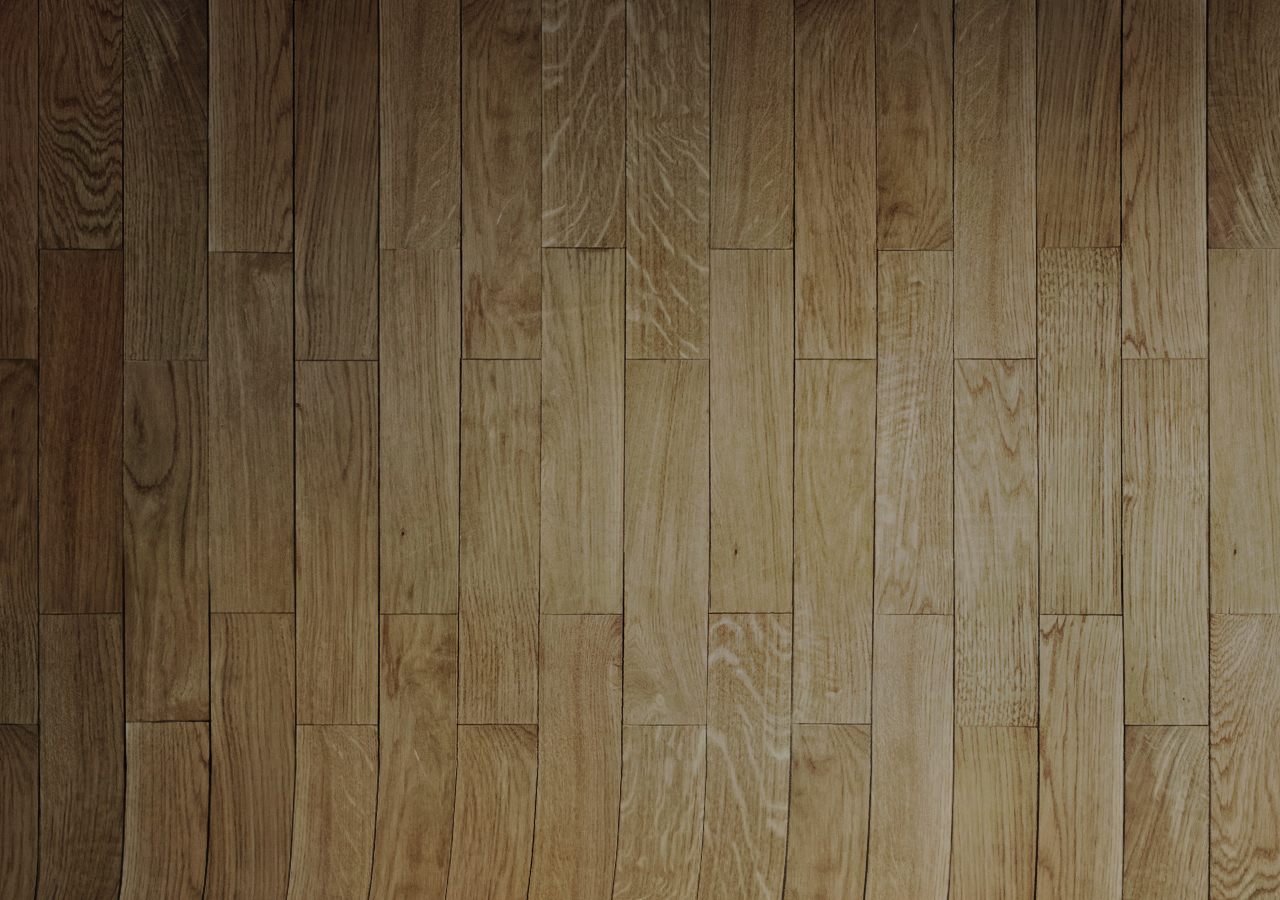
==== index.html @ 6ab4292b "social-project" ====
<!DOCTYPE html>
<html lang="en">
<head>
    <meta charset="UTF-8">
    <meta name="viewport" content="width=device-width, initial-scale=1.0">
    <title>Social</title>
    <link rel="shortcut icon" href="Logo-André-ICO.jpg" type="image/x-icon">
    <style>
        body{
            background-image: url(imagens/fundo-madeira.jpg);
        }
    </style>
</head>
<body>
    
</body>
</html>
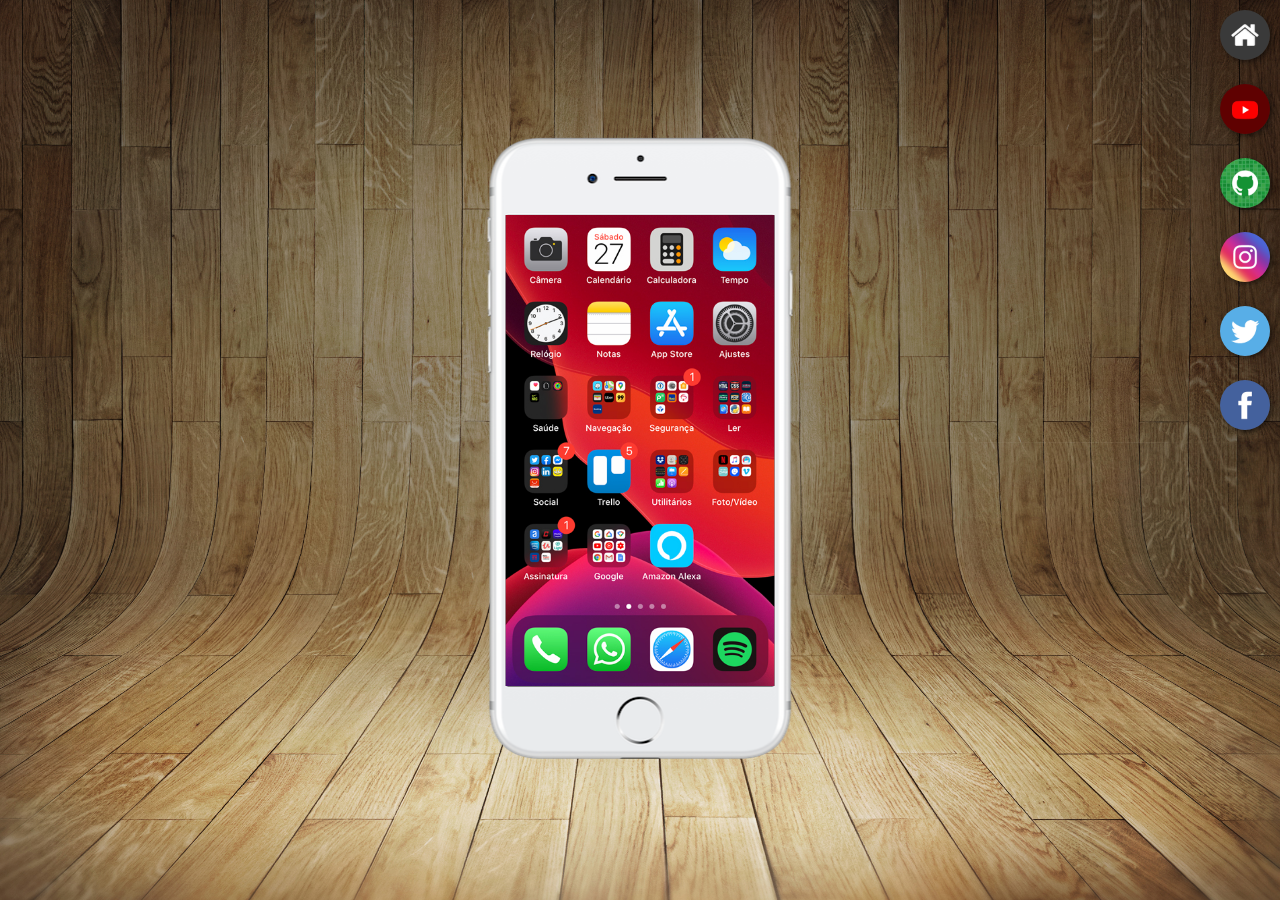
==== commit 594cc4a5: "Social-project" ====
--- a/index.html
+++ b/index.html
@@ -1,17 +1,26 @@
 <!DOCTYPE html>
-<html lang="en">
+<html lang="pt-br">
 <head>
     <meta charset="UTF-8">
     <meta name="viewport" content="width=device-width, initial-scale=1.0">
-    <title>Social</title>
+    <title>Projeto redes sociais</title>
     <link rel="shortcut icon" href="Logo-André-ICO.jpg" type="image/x-icon">
-    <style>
-        body{
-            background-image: url(imagens/fundo-madeira.jpg);
-        }
-    </style>
+    <link rel="stylesheet" href="estilos/style.css">
+
 </head>
 <body>
-    
+     <main>
+        <section id="telefone">
+            <iframe src="home.html" name="tela" id="tela" frameborder="0">seu navegador não é compatível com o conteúdo desta página.</iframe>
+        </section>
+        <section id="redes-sociais">
+                <a href="#" target="tela"><img src="imagens/logo-home.jpg" alt="home"></a> <br>
+                <a href="#" target="tela"><img src="imagens/logo-youtube.jpg" alt="youtube"></a> <br>
+                <a href="#" target="tela"><img src="imagens/logo-github.jpg" alt="instagram"></a> <br>
+                <a href="#" target="tela"><img src="imagens/logo-instagram.jpg" alt="facebook"></a> <br>
+                <a href="#" target="tela"><img src="imagens/logo-twitter.jpg" alt="twitter"></a> <br>
+                <a href="#" target="tela"><img src="imagens/logo-facebook.jpg" alt="linkedin"></a>
+        </section>
+     </main>
 </body>
 </html>
--- a/estilos/style.css
+++ b/estilos/style.css
@@ -0,0 +1,59 @@
+@charset 'utf-8';
+
+*{
+    margin: 0;
+    padding: 0;
+    font-family: Arial, Helvetica, sans-serif;
+}
+
+html , body{
+    height: 100vh;
+    width: 100vw;
+}
+
+body{
+    background: url(../imagens/fundo-madeira.jpg) no-repeat top center ;
+    background-size: cover;
+}
+
+main{
+    height: 100vh;
+    position: relative;
+}
+
+
+section#telefone{
+    height: 630px;
+    width: 311px;
+    background: url(../imagens/frame-iphone.png) no-repeat ;
+    position: absolute;
+    top: 50%;
+    left: 50%;
+    transform: translate(-50%, -50%);
+}
+
+iframe#tela{
+    height: 471px;
+    width: 269px;
+    position: relative;
+    top: 80px;
+    left: 21px;
+}
+
+section#redes-sociais{
+    text-align: right;
+}
+section#redes-sociais img{
+    width: 50px;
+    margin: 10px;
+    border-radius: 50%;
+    box-shadow: 2px 2px 5px rgba(0, 0, 0, 0.514);
+    box-sizing: border-box;
+
+}
+
+section#redes-sociais img:hover{
+    border: 2px solid rgba(255, 255, 255, 0.658);
+    transform: scale(1.2);
+    transition: 0.3s;
+}
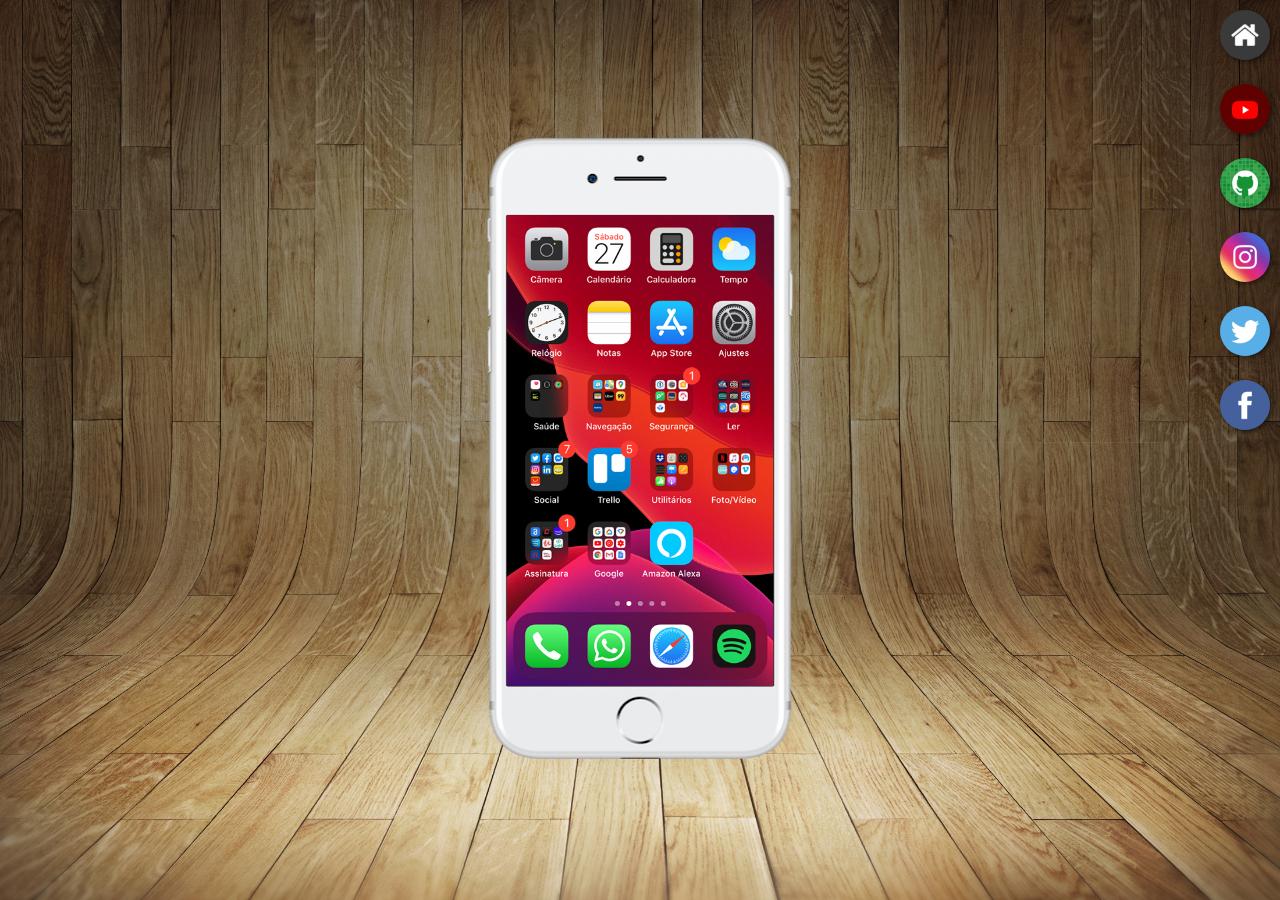
==== commit 147ea23d: "Sites add" ====
--- a/index.html
+++ b/index.html
@@ -14,12 +14,12 @@
             <iframe src="home.html" name="tela" id="tela" frameborder="0">seu navegador não é compatível com o conteúdo desta página.</iframe>
         </section>
         <section id="redes-sociais">
-                <a href="#" target="tela"><img src="imagens/logo-home.jpg" alt="home"></a> <br>
-                <a href="#" target="tela"><img src="imagens/logo-youtube.jpg" alt="youtube"></a> <br>
-                <a href="#" target="tela"><img src="imagens/logo-github.jpg" alt="instagram"></a> <br>
-                <a href="#" target="tela"><img src="imagens/logo-instagram.jpg" alt="facebook"></a> <br>
-                <a href="#" target="tela"><img src="imagens/logo-twitter.jpg" alt="twitter"></a> <br>
-                <a href="#" target="tela"><img src="imagens/logo-facebook.jpg" alt="linkedin"></a>
+                <a href="home.html" target="tela"><img src="imagens/logo-home.jpg" alt="home"></a> <br>
+                <a href="youtube.html" target="tela"><img src="imagens/logo-youtube.jpg" alt="youtube"></a> <br>
+                <a href="github.html" target="tela"><img src="imagens/logo-github.jpg" alt="instagram"></a> <br>
+                <a href="instagram.html" target="tela"><img src="imagens/logo-instagram.jpg" alt="facebook"></a> <br>
+                <a href="x.html" target="tela"><img src="imagens/logo-twitter.jpg" alt="twitter"></a> <br>
+                <a href="facebook.html" target="tela"><img src="imagens/logo-facebook.jpg" alt="linkedin"></a>
         </section>
      </main>
 </body>
--- a/estilos/style.css
+++ b/estilos/style.css
@@ -34,10 +34,10 @@
 
 iframe#tela{
     height: 471px;
-    width: 269px;
+    width: 267px;
     position: relative;
     top: 80px;
-    left: 21px;
+    left: 22px;
 }
 
 section#redes-sociais{
